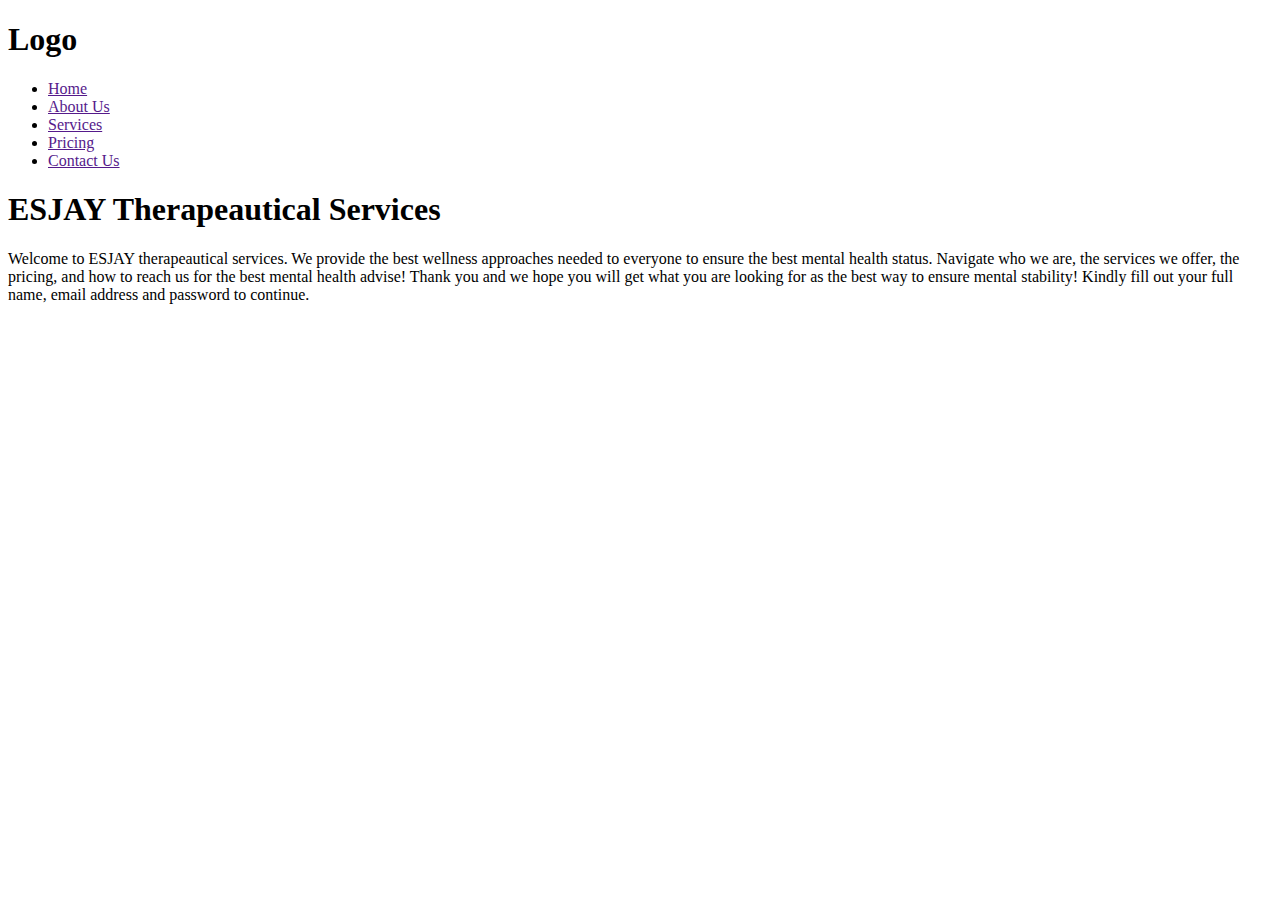
==== index.html @ a50657f8 "index.html" ====
<!DOCTYPE html>
<html lang="en">
<head>
    <meta charset="UTF-8">
    <meta http-equiv="X-UA-Compatible" content="IE=edge">
    <meta name="viewport" content="width=device-width, initial-scale=1.0">
    <title>Homepage</title>
</head>
<body>
    <section>
        <div class="container">
            <nav>
                <h1>Logo</h1>
                <ul>
                    <li><a href="">Home</a></li>
                    <li><a href="">About Us</a></li>
                    <li><a href="">Services</a></li>
                    <li><a href="">Pricing</a></li>
                    <li><a href="">Contact Us</a></li>
                </ul>
            </nav>
            <div class="article">
                <h1>ESJAY Therapeautical Services</h1>
                <p>Welcome to ESJAY therapeautical services. We provide the best wellness approaches needed to everyone to ensure the best mental health status. Navigate who we are, the services we offer, the pricing, and how to reach us for the best mental health advise! Thank you and we hope you will get what you are looking for as the best way to ensure mental stability! Kindly fill out your full name, email address and password to continue. </p>
            </div>
        </div>
    </section>
</body>
</html>
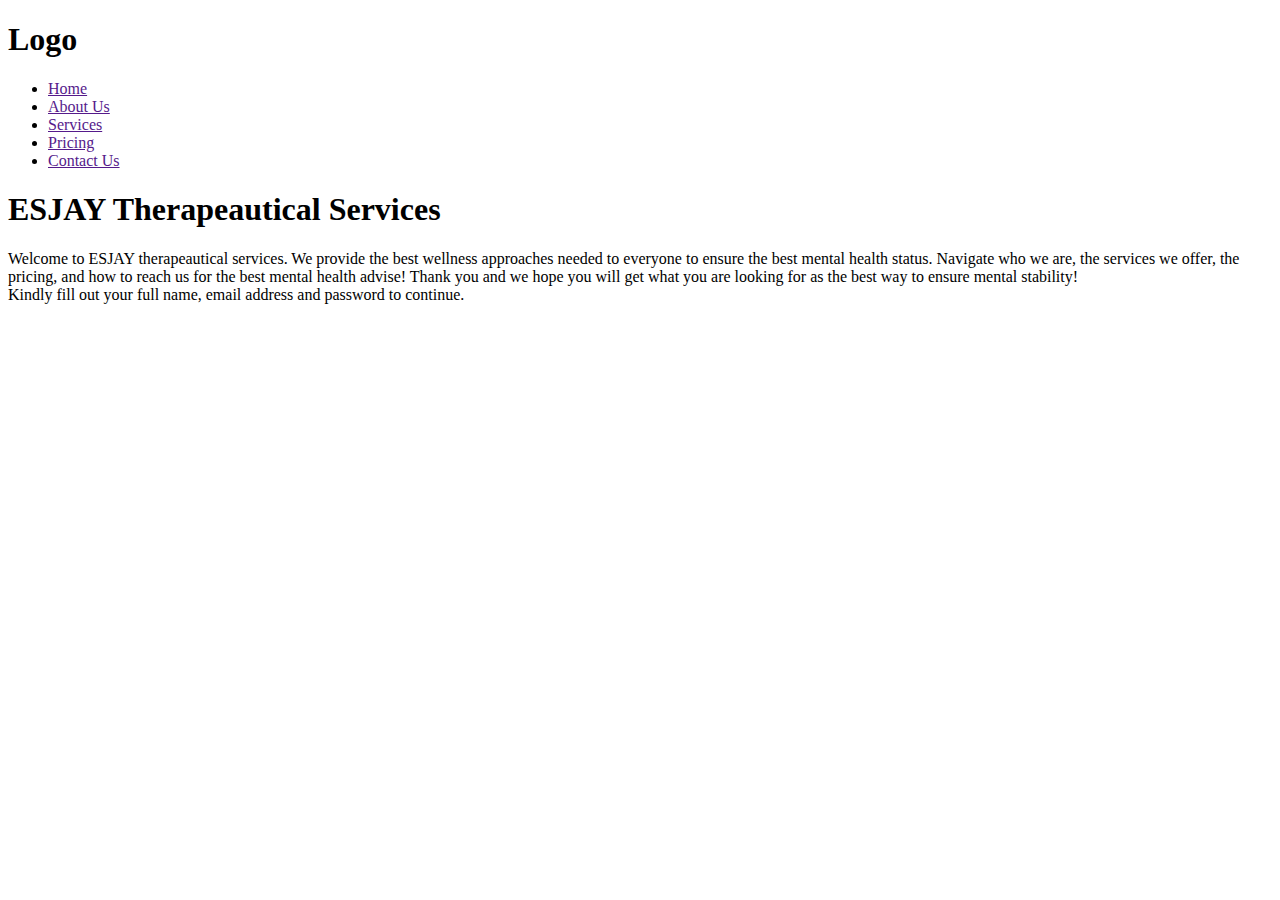
==== commit 4add59fd: "Changes on index" ====
--- a/index.html
+++ b/index.html
@@ -4,7 +4,7 @@
     <meta charset="UTF-8">
     <meta http-equiv="X-UA-Compatible" content="IE=edge">
     <meta name="viewport" content="width=device-width, initial-scale=1.0">
-    <title>Homepage</title>
+    <title>ESJAY Therapeautical Homepage</title>
 </head>
 <body>
     <section>
@@ -21,7 +21,8 @@
             </nav>
             <div class="article">
                 <h1>ESJAY Therapeautical Services</h1>
-                <p>Welcome to ESJAY therapeautical services. We provide the best wellness approaches needed to everyone to ensure the best mental health status. Navigate who we are, the services we offer, the pricing, and how to reach us for the best mental health advise! Thank you and we hope you will get what you are looking for as the best way to ensure mental stability! Kindly fill out your full name, email address and password to continue. </p>
+                <p>Welcome to ESJAY therapeautical services. We provide the best wellness approaches needed to everyone to ensure the best mental health status. Navigate who we are, the services we offer, the pricing, and how to reach us for the best mental health advise! Thank you and we hope you will get what you are looking for as the best way to ensure mental stability! <br> Kindly fill out your full name, email address and password to continue. <br></p>
+                <a href=""></a>
             </div>
         </div>
     </section>
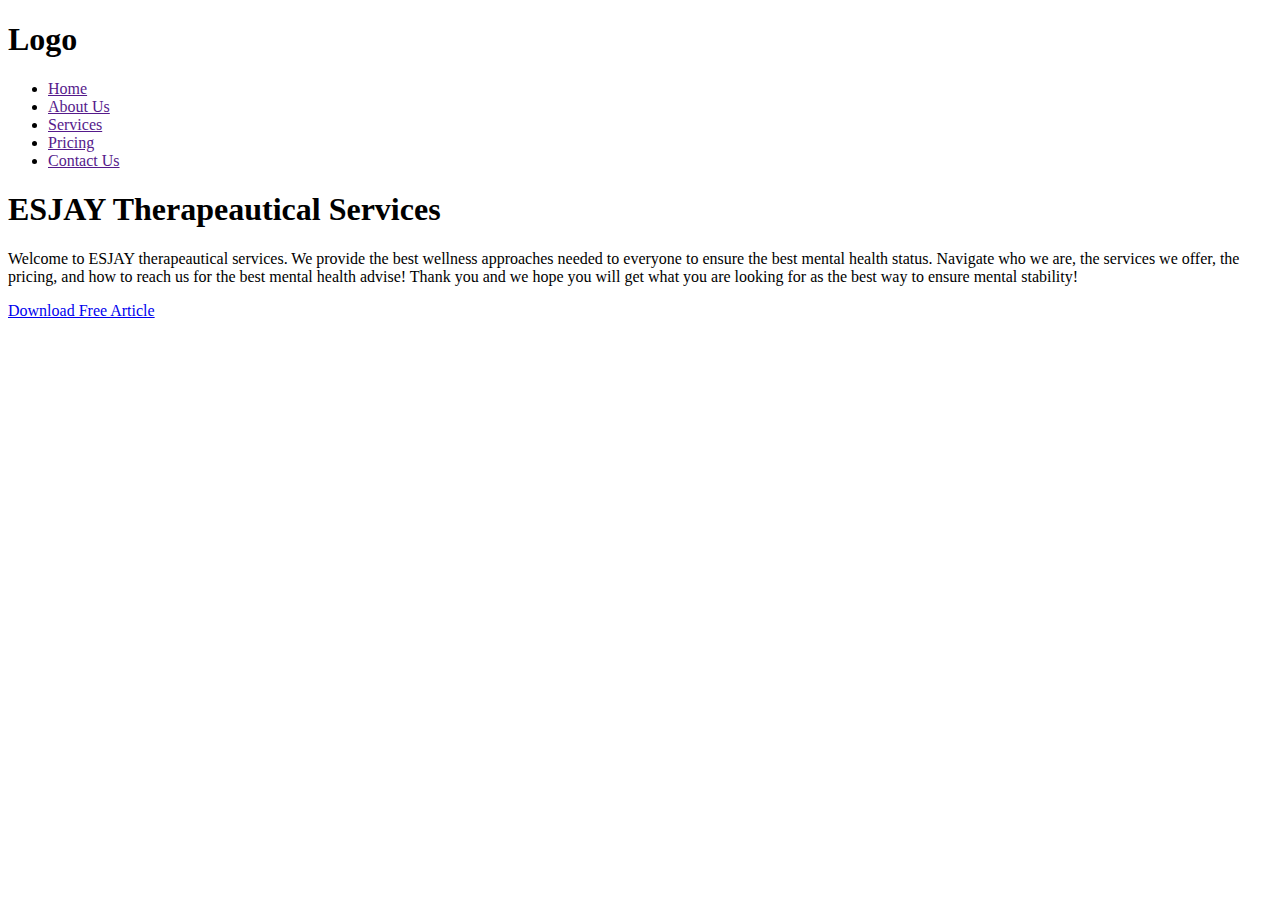
==== commit c76e87ea: "commit ." ====
--- a/index.html
+++ b/index.html
@@ -5,6 +5,7 @@
     <meta http-equiv="X-UA-Compatible" content="IE=edge">
     <meta name="viewport" content="width=device-width, initial-scale=1.0">
     <title>ESJAY Therapeautical Homepage</title>
+    <link rel="stylesheet" href="">
 </head>
 <body>
     <section>
@@ -21,8 +22,8 @@
             </nav>
             <div class="article">
                 <h1>ESJAY Therapeautical Services</h1>
-                <p>Welcome to ESJAY therapeautical services. We provide the best wellness approaches needed to everyone to ensure the best mental health status. Navigate who we are, the services we offer, the pricing, and how to reach us for the best mental health advise! Thank you and we hope you will get what you are looking for as the best way to ensure mental stability! <br> Kindly fill out your full name, email address and password to continue. <br></p>
-                <a href=""></a>
+                <p>Welcome to ESJAY therapeautical services. We provide the best wellness approaches needed to everyone to ensure the best mental health status. Navigate who we are, the services we offer, the pricing, and how to reach us for the best mental health advise! Thank you and we hope you will get what you are looking for as the best way to ensure mental stability! <br> </p>
+                <a href="button">Download Free Article</a>
             </div>
         </div>
     </section>
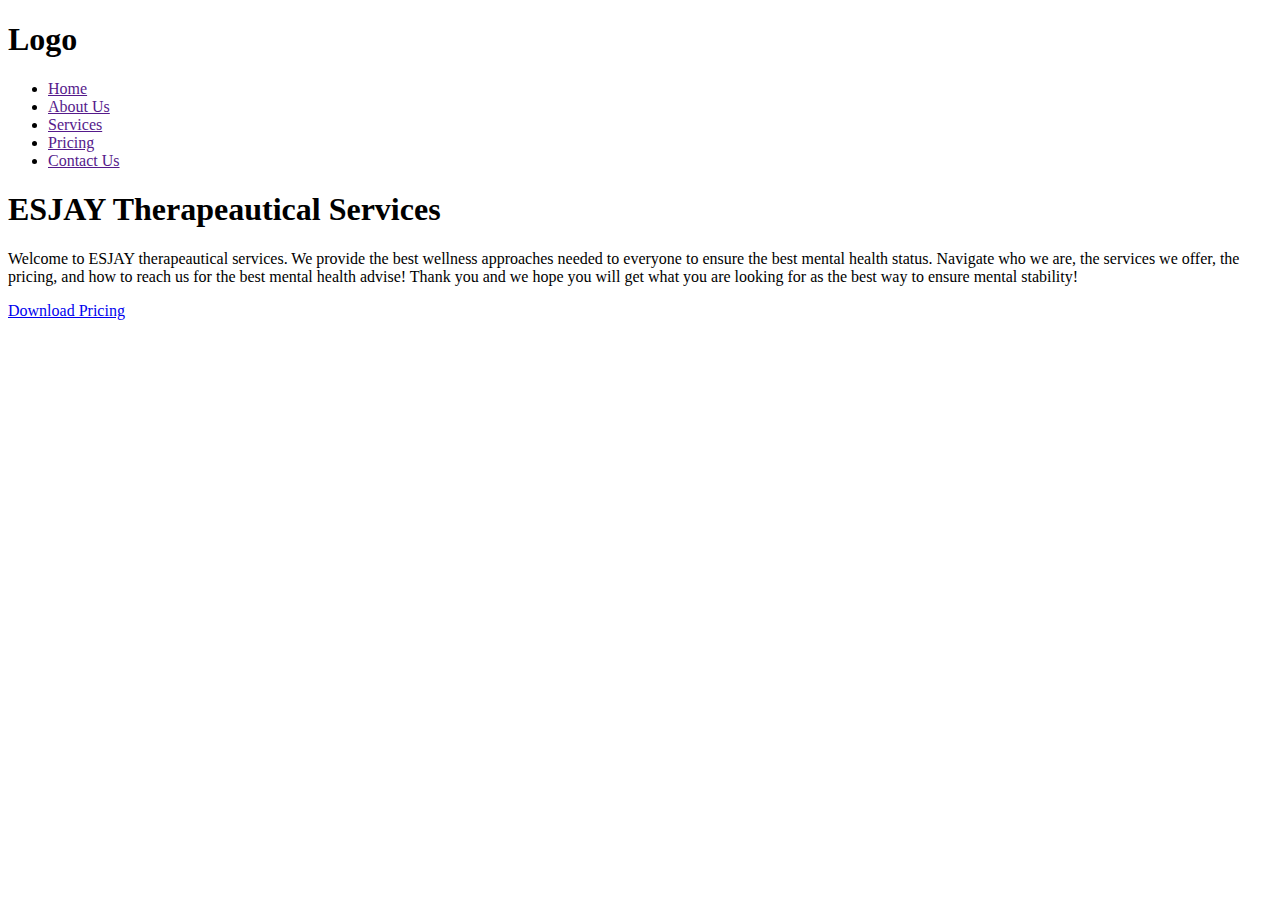
==== commit 2ad995ff: "FAQs" ====
--- a/index.html
+++ b/index.html
@@ -23,7 +23,7 @@
             <div class="article">
                 <h1>ESJAY Therapeautical Services</h1>
                 <p>Welcome to ESJAY therapeautical services. We provide the best wellness approaches needed to everyone to ensure the best mental health status. Navigate who we are, the services we offer, the pricing, and how to reach us for the best mental health advise! Thank you and we hope you will get what you are looking for as the best way to ensure mental stability! <br> </p>
-                <a href="button">Download Free Article</a>
+                <a href="button">Download Pricing</a>
             </div>
         </div>
     </section>
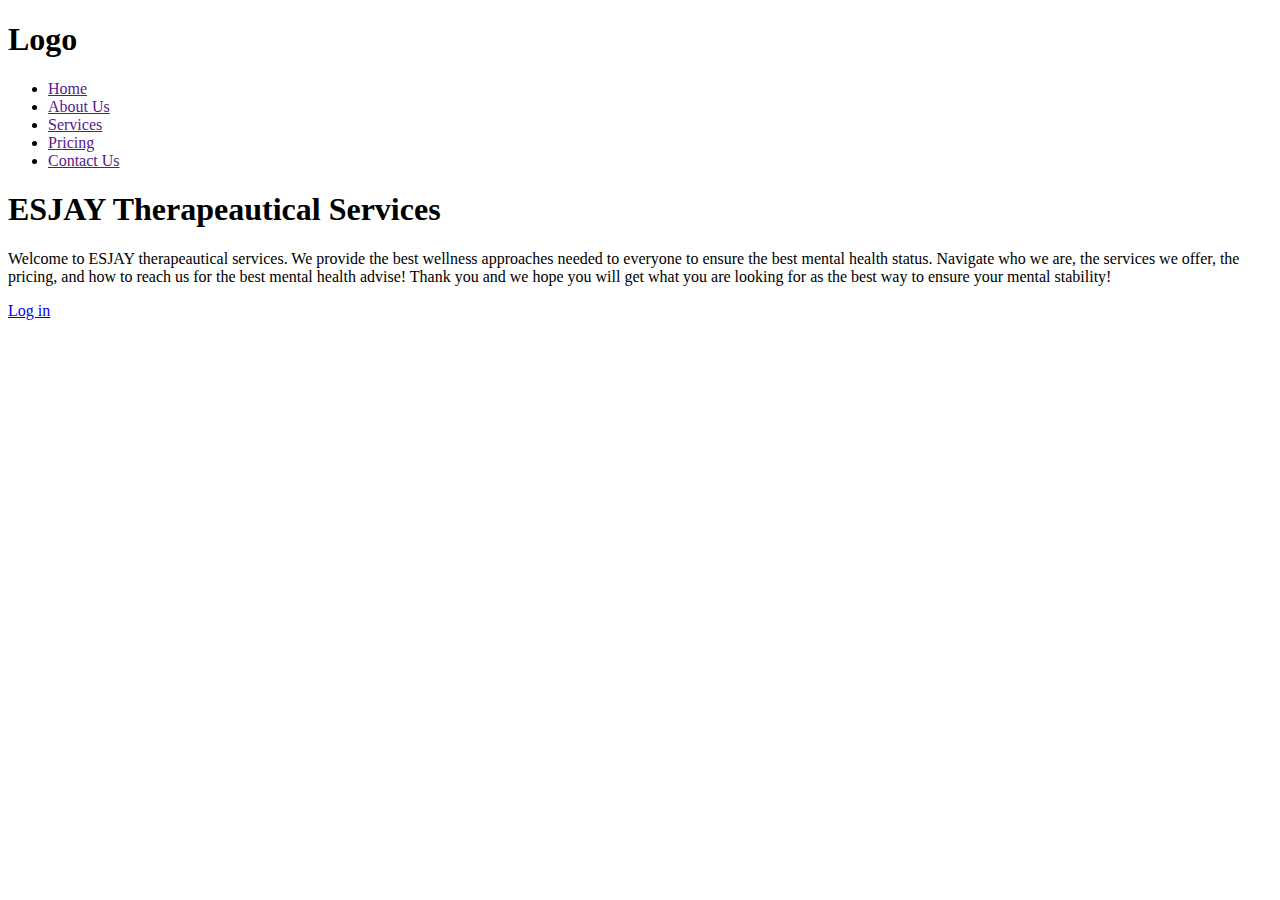
==== commit eb457916: "Contact changes" ====
--- a/index.html
+++ b/index.html
@@ -3,7 +3,7 @@
 <head>
     <meta charset="UTF-8">
     <meta http-equiv="X-UA-Compatible" content="IE=edge">
-    <meta name="viewport" content="width=device-width, initial-scale=1.0">
+    <meta name="Description" Learn how to take care of your mental health and wellness on ESJAY therapeautical services>
     <title>ESJAY Therapeautical Homepage</title>
     <link rel="stylesheet" href="">
 </head>
@@ -22,8 +22,8 @@
             </nav>
             <div class="article">
                 <h1>ESJAY Therapeautical Services</h1>
-                <p>Welcome to ESJAY therapeautical services. We provide the best wellness approaches needed to everyone to ensure the best mental health status. Navigate who we are, the services we offer, the pricing, and how to reach us for the best mental health advise! Thank you and we hope you will get what you are looking for as the best way to ensure mental stability! <br> </p>
-                <a href="button">Download Pricing</a>
+                <p>Welcome to ESJAY therapeautical services. We provide the best wellness approaches needed to everyone to ensure the best mental health status. Navigate who we are, the services we offer, the pricing, and how to reach us for the best mental health advise! Thank you and we hope you will get what you are looking for as the best way to ensure your mental stability! <br> </p>
+                <a href="button">Log in</a>
             </div>
         </div>
     </section>
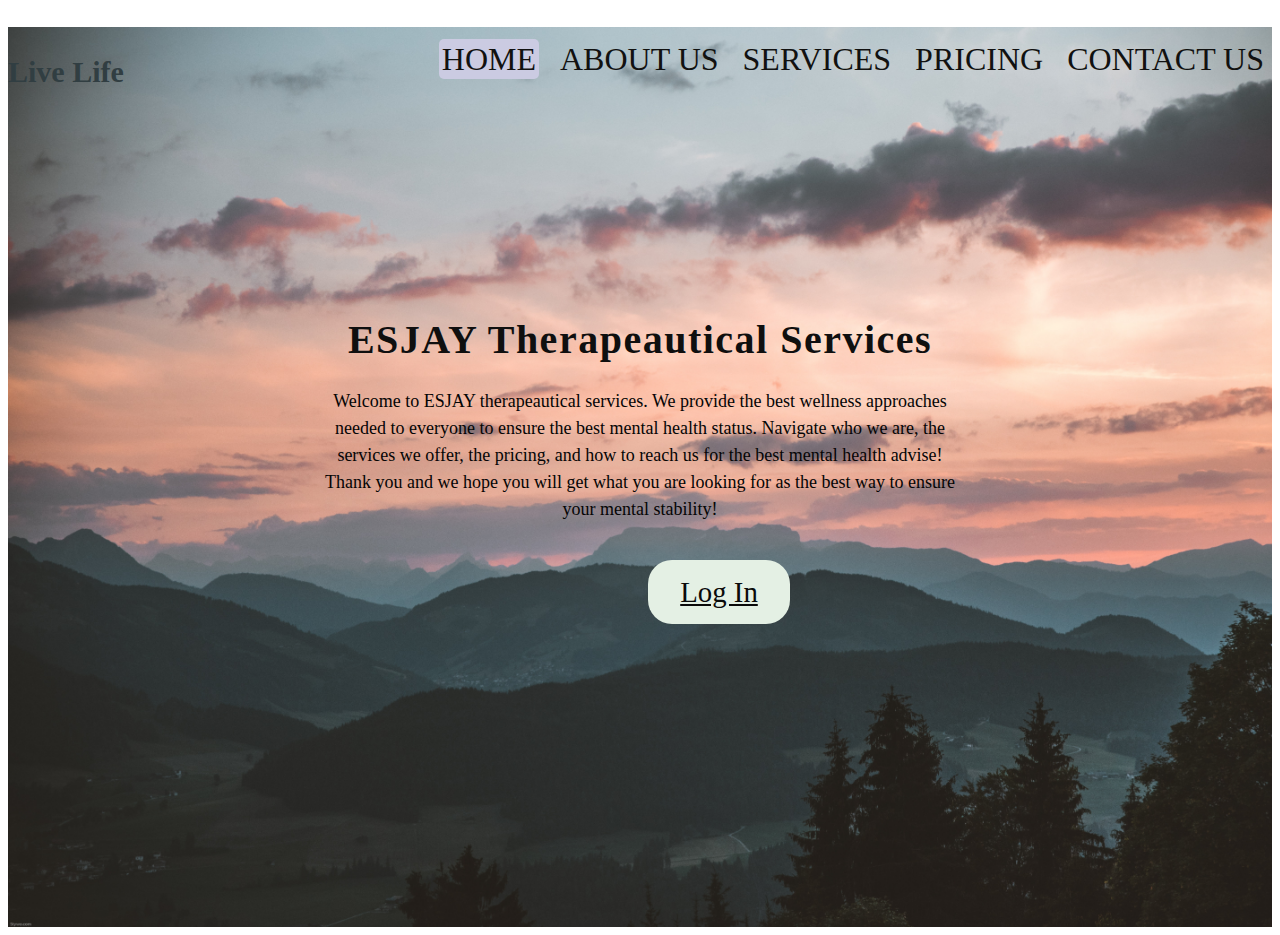
==== commit 2854e514: "recent changes" ====
--- a/index.html
+++ b/index.html
@@ -5,25 +5,101 @@
     <meta http-equiv="X-UA-Compatible" content="IE=edge">
     <meta name="Description" Learn how to take care of your mental health and wellness on ESJAY therapeautical services>
     <title>ESJAY Therapeautical Homepage</title>
-    <link rel="stylesheet" href="">
+    <style>
+        .container {
+            min-height: 100vh;
+            background-image: url("../images/Image 3.jpg");
+            background-repeat: no-repeat;
+            background-size: cover;
+            font-style: normal;
+            font-family: Georgia, 'Times New Roman', Times, serif;
+            font-size: 2.0rem;
+        }
+        
+        .logo {
+            color: rgb(49, 62, 66);
+            float: left;
+            line-height: 50px;
+            font-size: 30px;
+            font-size: inline;
+        }
+        nav ul {
+            float: right;
+            line-height: 0px;
+            
+        }
+        nav ul li {
+            display: inline-block;
+            list-style: none;
+            padding:0px 5px;
+        }
+        nav ul li a {
+            color: rgb(17, 17, 16);
+            text-decoration: none;
+            text-transform: uppercase;
+            border-radius: 5px;
+            padding:2px 3px;
+        }
+        nav ul li a:hover{
+            background-color: rgb(203, 203, 226);
+            transition: 0.5s ease;
+        }
+        nav ul li .active{
+            background-color: rgb(203, 203, 226);   
+        }
+        .article {
+            width: 50%;
+            margin:auto;
+            text-align: center;
+            transform: translateY(25vh);
+        }
+        .article h1{
+            font-size: 40px;
+            color: rgb(15, 15, 15);
+            letter-spacing: 1.5px;
+            font-weight: 800;
+            margin-bottom: 25px;
+        }
+        .article p{
+            font-size: 18px;
+            color: rgb(5, 5, 5);
+            line-height: 1.5;
+            margin-bottom: 50px;
+        }
+        .article a {
+            padding: 1rem 2rem;
+            background-color: rgb(228, 240, 228);
+            border: none;
+            color: rgb(10, 10, 10);
+            font-size: 1.8rem;
+            cursor: pointer;
+            border-radius: 1.5rem;
+            margin-left: 25%;
+            text-align: center;
+        }
+        .article a:hover{
+            background-color: rgb(203, 203, 226);
+            transition: 0.5s ease;
+        }
+    </style>
 </head>
 <body>
     <section>
         <div class="container">
             <nav>
-                <h1>Logo</h1>
+                <h1 class="logo">Live Life</h1>
                 <ul>
-                    <li><a href="">Home</a></li>
-                    <li><a href="">About Us</a></li>
-                    <li><a href="">Services</a></li>
-                    <li><a href="">Pricing</a></li>
-                    <li><a href="">Contact Us</a></li>
+                    <li><a href="index.html" class="active">Home</a></li>
+                    <li><a href="Aboutus.html">About Us</a></li>
+                    <li><a href="Services.html">Services</a></li>
+                    <li><a href="Pricing.html">Pricing</a></li>
+                    <li><a href="Contactus.html">Contact Us</a></li>
                 </ul>
             </nav>
             <div class="article">
                 <h1>ESJAY Therapeautical Services</h1>
                 <p>Welcome to ESJAY therapeautical services. We provide the best wellness approaches needed to everyone to ensure the best mental health status. Navigate who we are, the services we offer, the pricing, and how to reach us for the best mental health advise! Thank you and we hope you will get what you are looking for as the best way to ensure your mental stability! <br> </p>
-                <a href="button">Log in</a>
+                <a href="Login.html">Log In</a>
             </div>
         </div>
     </section>
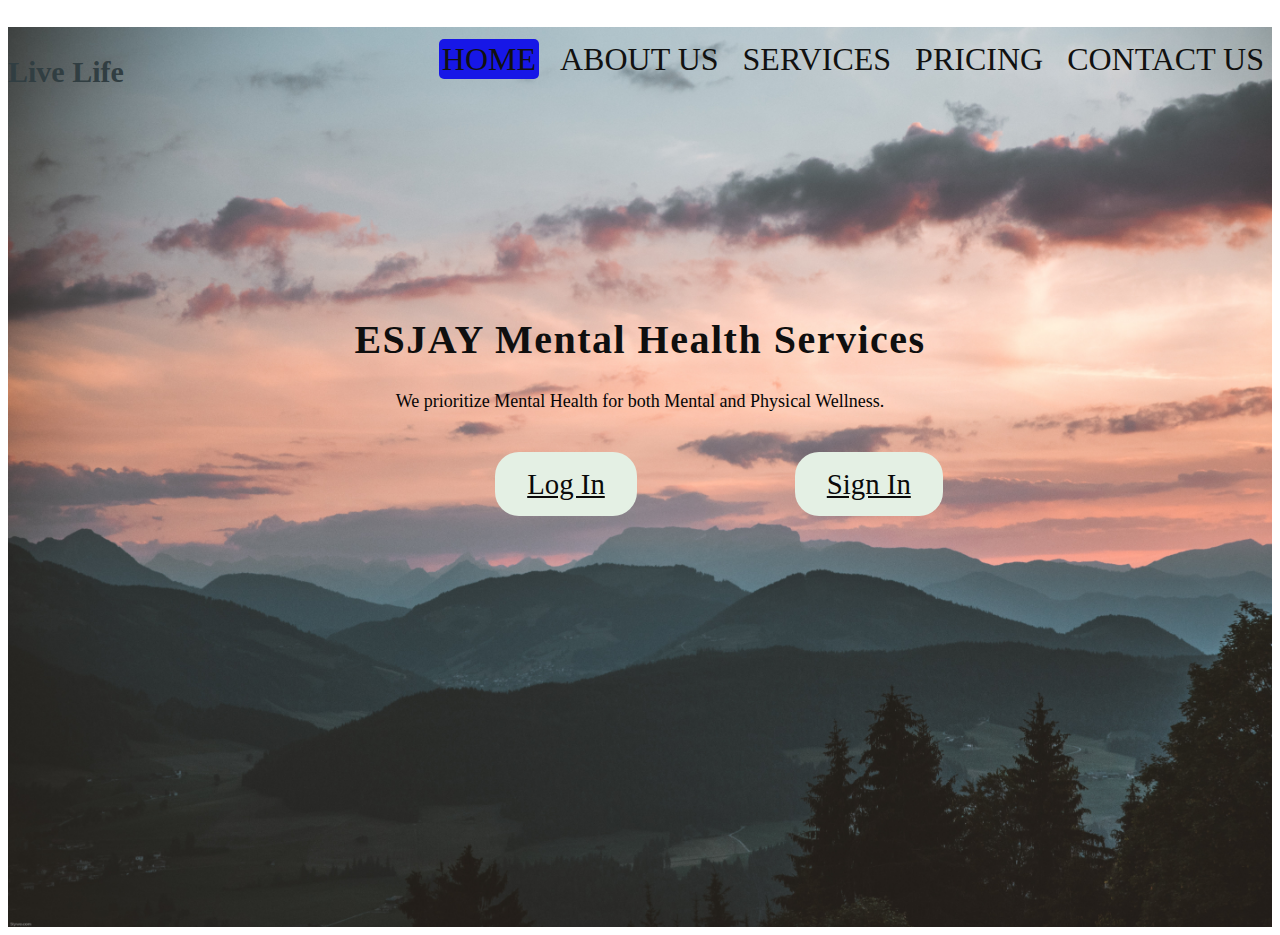
==== commit 7150ee37: "Final changes" ====
--- a/index.html
+++ b/index.html
@@ -3,8 +3,8 @@
 <head>
     <meta charset="UTF-8">
     <meta http-equiv="X-UA-Compatible" content="IE=edge">
-    <meta name="Description" Learn how to take care of your mental health and wellness on ESJAY therapeautical services>
-    <title>ESJAY Therapeautical Homepage</title>
+    <meta name="Description" Learn how to take care of your mental health and wellness on ESJAY Mental Health services>
+    <title>ESJAY Mental Health Homepage</title>
     <style>
         .container {
             min-height: 100vh;
@@ -41,11 +41,11 @@
             padding:2px 3px;
         }
         nav ul li a:hover{
-            background-color: rgb(203, 203, 226);
+            background-color: rgb(23, 23, 235);
             transition: 0.5s ease;
         }
         nav ul li .active{
-            background-color: rgb(203, 203, 226);   
+            background-color: rgb(23, 23, 231);   
         }
         .article {
             width: 50%;
@@ -97,9 +97,9 @@
                 </ul>
             </nav>
             <div class="article">
-                <h1>ESJAY Therapeautical Services</h1>
-                <p>Welcome to ESJAY therapeautical services. We provide the best wellness approaches needed to everyone to ensure the best mental health status. Navigate who we are, the services we offer, the pricing, and how to reach us for the best mental health advise! Thank you and we hope you will get what you are looking for as the best way to ensure your mental stability! <br> </p>
-                <a href="Login.html">Log In</a>
+                <h1>ESJAY Mental Health Services</h1>
+                <p>We prioritize Mental Health for both Mental and Physical Wellness. <br> </p>
+                <a href="Login.html">Log In</a><a href="Signup.html">Sign In</a>
             </div>
         </div>
     </section>
